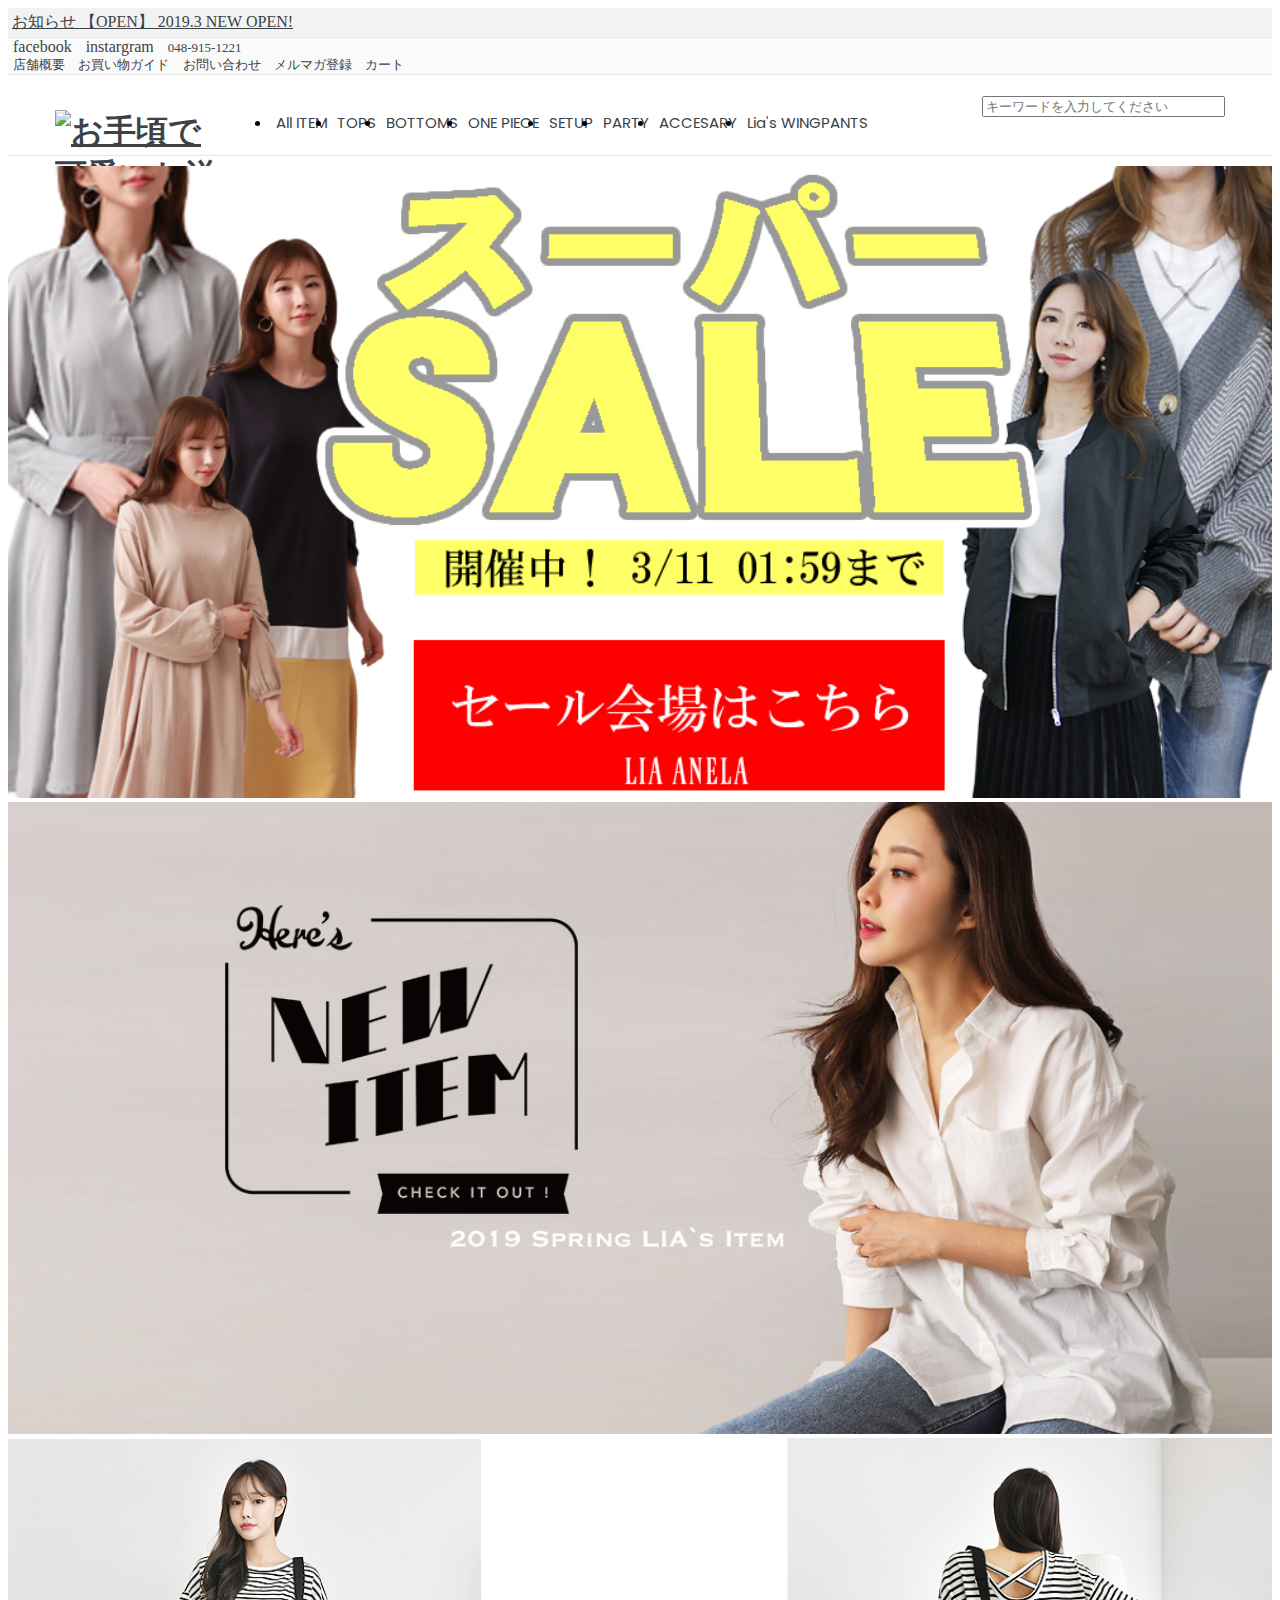
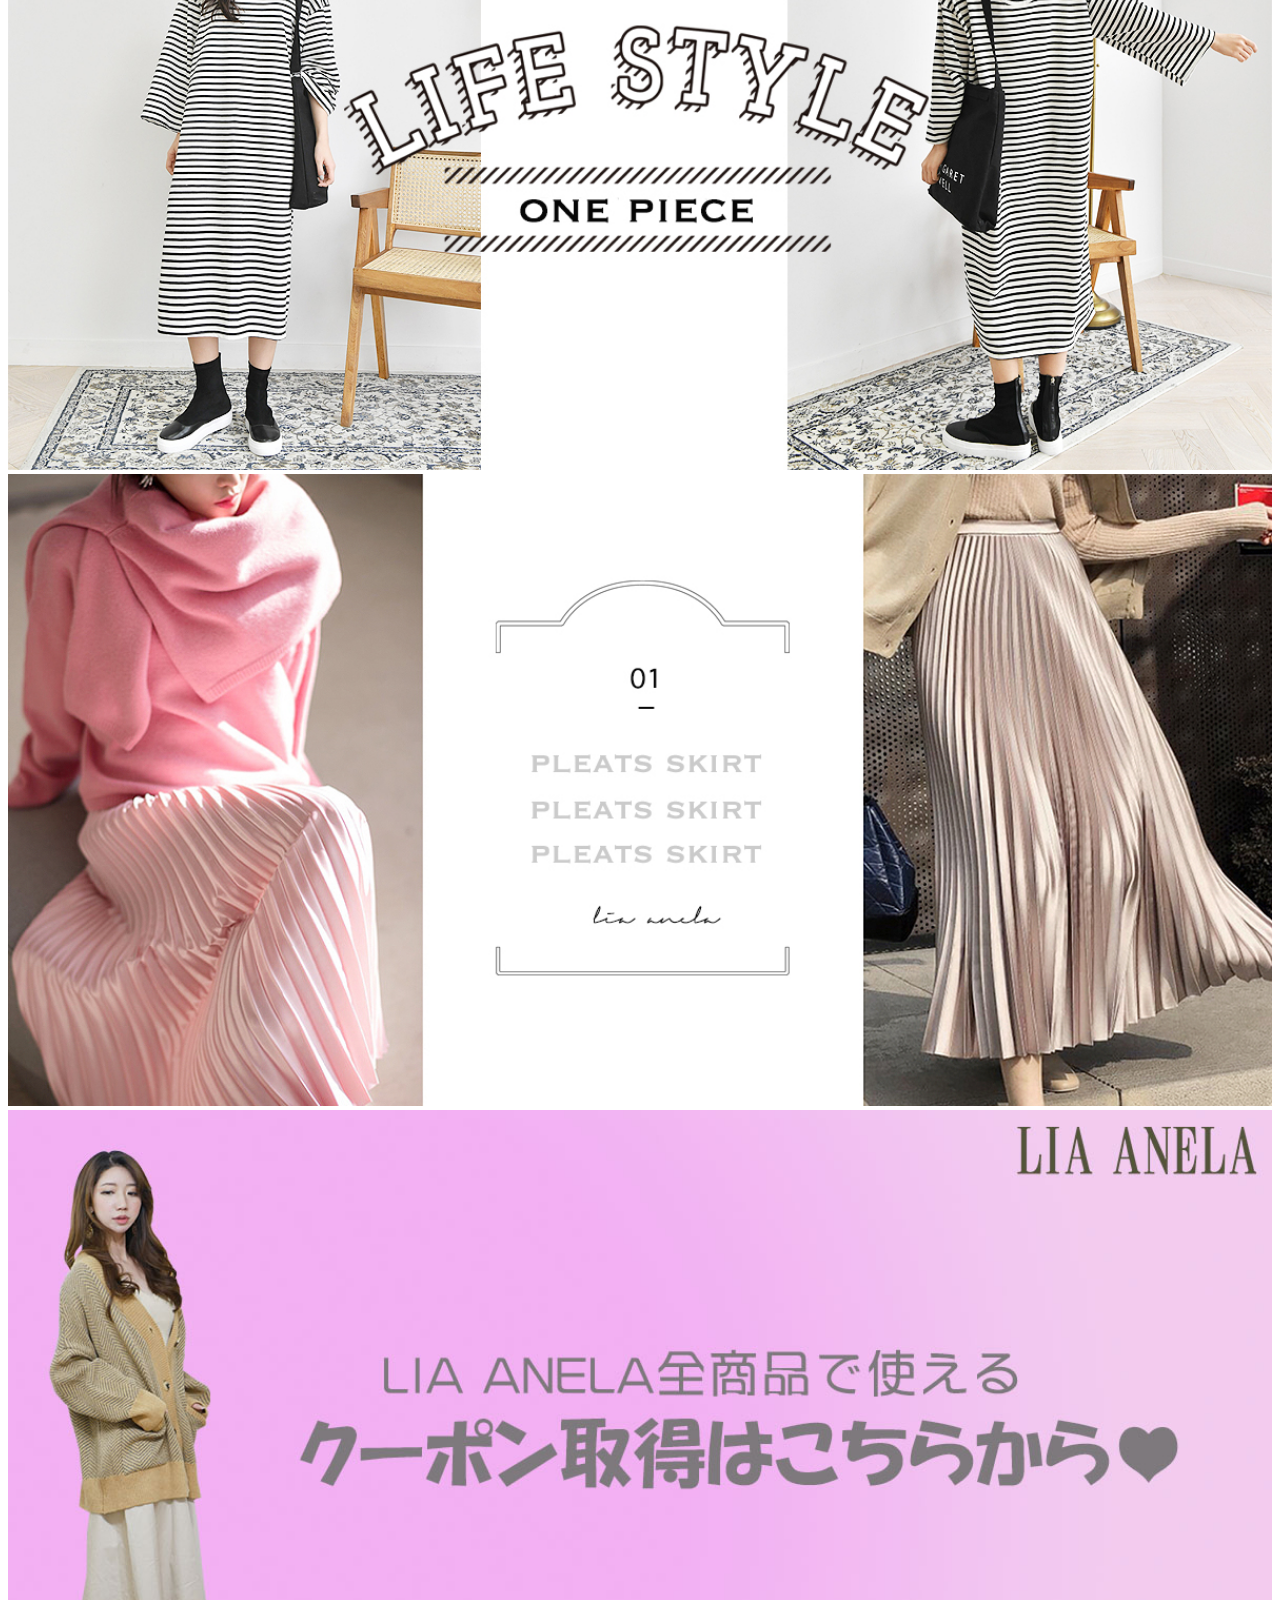
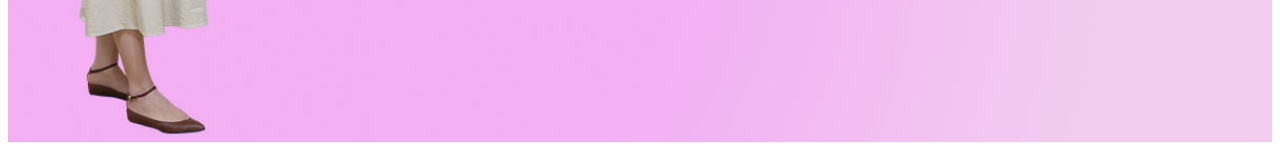
==== header.html @ 5c6ecf79 "first" ====
<!DOCTYPE html>
<html>
<head>
  <meta charset="utf-8">
  <meta name="viewport" content="width=device-width, initial-scale=1, shrink-to-fit=no">
  <title>LIA ANELA【楽天市場】安くて可愛いレディースファッション通販サイト</title>
  <meta charset="utf-8">
  <meta name="viewport" content="width=device-width,initial-scale=1.0,minimum-scale=1.0">
  <meta name="description" content="流行に敏感な女性たちへ！お手頃で可愛いお洋服をLIA ANELAがご提案！">
  <meta name="keywords" content="LIA ANELA ,リアアネラ,通販,ファッション,レディース,ファッション,ワンピース,パンツ,スカート,ジーンズ,ニット,ドレス,デニム,アクセサリー,ピアス,ブレスレット">
  <link rel="shortcut icon" href="common/images/favicon.ico">
  <link rel="stylesheet" type="text/css" href="common/css/bootstrap.css">
  <link rel="stylesheet" type="text/css" href="common/css/new-style.css">
  <link rel="stylesheet" href="https://use.fontawesome.com/releases/v5.7.2/css/all.css" integrity="sha384-fnmOCqbTlWIlj8LyTjo7mOUStjsKC4pOpQbqyi7RrhN7udi9RwhKkMHpvLbHG9Sr" crossorigin="anonymous">
  <link rel="stylesheet" href="common/css/owl.theme.default.min.css">
  <link rel="stylesheet" href="common/css/owl.carousel.min.css">
  <link href="https://fonts.googleapis.com/css?family=Poppins" rel="stylesheet">  
</head>
<body>

<header>
  <!-- announce -->
  <section class="container-fluid inner-header-announce text-center">
      <a href="#" class="notice">お知らせ 【OPEN】 2019.3 NEW OPEN!</a>
  </section> 
  <!--// announce -->
  <!-- util -->
  <section class="container-fluid inner-header-middle d-none">
    <div class="text-left float-left social-area">
        <a href="https://www.facebook.com/liaanela"><i class="fab fa-facebook-f"></i><span class="text-hide">facebook</span></a>
        <a href="https://www.instagram.com/lia_anela_official/?hl=ja"><i class="fab fa-instagram"></i><span class="text-hide">instargram</span></a>
        <a href="#" class="contact"><i class="fas fa-phone"></i> 048-915-1221</a>
    </div>
    <div class="text-right float-right util-area">
      <a href="https://www.rakuten.co.jp/liaanela/info.html" target="_top">
        <span>店舗概要</span></a>
      <a href="https://www.rakuten.ne.jp/gold/liaanela/index.html#guide" target="_top">
        <span>お買い物ガイド</span></a>
      <a href="https://ask.step.rakuten.co.jp/inquiry-form/?page=simple-inquiry-top&act=login&ms=500&shop_id=366223" target="_top">
        <i class="far fa-comment-alt"></i> <span>お問い合わせ</span></a>
      <a href="https://www.rakuten.co.jp/liaanela/news.html" target="_top">
        <i class="far fa-envelope"></i> <span>メルマガ登録</span></a>
      <a href="https://basket.step.rakuten.co.jp/rms/mall/bs/cartall/" target="blank">
        <i class="fas fa-shopping-basket"></i><span>カート</span></a>
    </div> 
  </section>
  <!--// util -->
  
  <!-- inner header -->
  <div class="wrap-inner-header">
  <section class="inner-header">
    <div class="logo-area">
      <h1>
        <a href="https://www.rakuten.ne.jp/gold/liaanela/" target="_top">
          <img class="logo" src="images/logo.png" alt="お手頃で可愛いお洋服をLIA ANELAがご提案!"> 
        </a>
      </h1>
      <a class="icon-cart d-md-none" href="https://basket.step.rakuten.co.jp/rms/mall/bs/cartall/"><img src="images/ui/cart_icon5.gif" width="30px"></a>
    </div>
    <nav class="nav-area">
        <div class="nav-mobile">
          <a id="nav-toggle" href="#">
            <span></span>
          </a>
        </div>      
        <ul class="list-nav list-unstyled">
            <li class="nav-item">
                <a href="https://item.rakuten.co.jp/liaanela/c/0000000147/" class="nav-link" target="_top">
                  <span class="site-nav__label">All ITEM</span>
                </a>
              </li>           
            <li class="nav-item">
              <a href="https://item.rakuten.co.jp/liaanela/c/0000000104/" class="nav-link" target="_top">
                <span class="site-nav__label">TOPS</span>
              </a>
            </li>
            <li class="nav-item">
              <a href="https://item.rakuten.co.jp/liaanela/c/0000000105/" class="nav-link" target="_top">
                <span class="site-nav__label">BOTTOMS <!--<i class="fas fa-chevron-down"></i>--></span>
              </a>
              <!-- <div class="dropdown-container">
                <div class="container">
                <a href="https://item.rakuten.co.jp/liaanela/c/0000000114/" class="nav-link" target="_top">スカート</a>
                <a href="https://item.rakuten.co.jp/liaanela/c/0000000113/" class="nav-link" target="_top">パンツ</a>
                </div>
              </div> -->
            </li>        
            <li class="nav-item">
              <a class="nav-link" href="https://item.rakuten.co.jp/liaanela/c/0000000106/" target="_top">
              <span class="site-nav__label">ONE PIECE</span>
              </a>
            </li>
            <li class="nav-item">
              <a class="nav-link" href="https://item.rakuten.co.jp/liaanela/c/0000000107/" target="_top">
                <span class="site-nav__label">SETUP</span>
              </a>
            </li>
            <li class="nav-item">
              <a class="nav-link" href="https://item.rakuten.co.jp/liaanela/c/0000000130/" target="_top">
                <span class="site-nav__label">PARTY</span>
              </a>
            </li>
            <li class="nav-item">
              <a class="nav-link" href="https://item.rakuten.co.jp/liaanela/c/0000000100/" target="_top">
                <span class="site-nav__label">ACCESARY <!--<i class="fas fa-chevron-down"></i>--></span>
              </a>
              <!-- <div class="dropdown-container">
                <div class="container">
                <a href="https://item.rakuten.co.jp/liaanela/c/0000000101/" class="nav-link" target="_top">ピアス・イヤリング</a>
                <a href="https://item.rakuten.co.jp/liaanela/c/0000000135/" class="nav-link" target="_top">ネックレス</a>
                <a href="https://item.rakuten.co.jp/liaanela/c/0000000124/" class="nav-link" target="_top">その他アクセサリー</a>
                </div>
              </div> -->
            </li>
            <li class="nav-item">
              <a class="nav-link" href="https://item.rakuten.co.jp/liaanela/c/0000000150/" target="_top">
              <span class="site-nav__label">Lia's WINGPANTS</span>
              </a>
            </li>
        </ul>      
    </nav>
    <div class="srh-area d-none d-md-block">
      <form action="https://esearch.rakuten.co.jp/rms/sd/esearch/vc" method="get" accept-charset="EUC-JP" target="_top" name="searchform">
        <div class="form-group form-group-lia">
        <input type="hidden" name="sv" value="6">
        <!--店舗ID-->
        <input type="hidden" name="sid" value="366223">
        <!--店舗URL-->
        <input type="hidden" name="su" value="liaanela">
        <!--店舗名-->
        <input type="hidden" name="sn" value="LIA ANELA">
        <input type="hidden" name="f" value="A">
        <input type="text" name="sitem" id="sbox1" class="form-control form-control-lia" placeholder="キーワードを入力してください" aria-describedby="button-addon2">
        <div class="wrap-btn">
        <button onclick="document.charset='euc-jp'; document.TG.submit(); document.charset='UTF-8';" type="submit" value="search" aria-describedby="button-addon2"><i class="fas fa-search"></i>  </button>
        </div>
        </div>
      </form> 
    </div> 
  </section>    
  </div>
  <!--// inner header -->
</header>
<!-- slides area -->
<section class="container bigcarosel-top">
    <div class="big-carousel-top owl-theme">
      <div>  
        <a href="https://item.rakuten.co.jp/liaanela/01081912398/">
          <img src="images/bana-/sale1.jpg" width="100%" alt="">
        </a>
      </div>
  
      <div>  
        <a href="https://item.rakuten.co.jp/liaanela/01081912398/">
          <img src="images/slides/bana1.jpg" width="100%" alt="ベーシックシャツ">
        </a>
      </div>
      
      <div>  
          <a href="https://item.rakuten.co.jp/liaanela/c/0000000106/">
            <img src="images/bana-/b-3.jpg" width="100%" alt="ワンピース">
          </a>
        </div>
          
      <div>  
          <a href="https://item.rakuten.co.jp/liaanela/c/0000000114/">
            <img src="images/bana-/b-4.jpg" width="100%"alt="スカート">
          </a>
        </div>
                
      <div>  
          <a href="https://coupon.rakuten.co.jp/getCoupon?getkey=VEVaUS1HUlNFLTFFUVYtWVgzMw--&rt=">
            <img src="images/bana-/b-5.jpg" width="100%"alt="20％OFFクーポン">
          </a>
        </div>
          
      
      <!--
      <div>  
          <a href="">
            <img src="" width="100%">
          </a>
        </div>
      -->
  
  
  
    </div>
    
  </section> 
<!--// slides area --> 

















<style>
.owl-item {float: left;}
</style>
<script src="https://code.jquery.com/jquery-3.3.1.js" integrity="sha256-2Kok7MbOyxpgUVvAk/HJ2jigOSYS2auK4Pfzbm7uH60=" crossorigin="anonymous"></script> 
<script src="common/js/owl.carousel.js"></script>
<script src="common/js/bootstrap.min.js"></script>

<script type="text/javascript" src="common/js/common-lia.js"></script>
</body>
</html>
---- common/css/new-style.css ----
@font-face{font-family:Poppins,Skia,sans-serif,"Helvetica Neue",Helvetica,Arial;font-style:normal;font-weight:400;src:local("../font/Skia"),url(ufonts.com_skia.woff) format("woff")}a{color:#3d4246}a:hover{color:#189dff;text-decoration:none}.section-imagebar .image-bar__item{height:475px}.list-inline>li{display:inline-block}.list-inline>li a{font-family:Montserrat,sans-serif}header{margin-bottom:10px}@media screen and (max-width:768px){.section-imagebar .image-bar__item{height:350px}header{margin-bottom:0}}.nav-area .list-nav{display:flex}.nav-area .list-nav .nav-item.active-link .site-nav__label:hover:after{width:100%}.site-nav__label{display:inline-block;position:relative;font-size:15px;height:34px;padding:0 5px;font-family:Poppins,Skia,sans-serif,"Helvetica Neue",Helvetica,Arial}@media screen and (max-width:768px){.site-nav__label{display:block;line-height:33px}.site-nav__label:after{display:none}}.site-nav__label:after{content:'';position:absolute;bottom:0;left:0;right:0;margin:auto;width:0%;color:#09f;background:#09f;height:3px}.list-items .item .txt-account .txt-price,.txt-price{font-family:"SF Pro Display","SF Pro Icons","Helvetica Neue",Helvetica,Arial,sans-serif;color:#ff3d3d}.site-nav__label:hover:after{width:100%}.site-nav__label,.site-nav__label:after{transition:all .5s}.list-category button{display:inline-block;border:1px solid #e6e6e6;padding:10px;border-radius:26px;background:#fff}.section-imagebar .row .col-md{padding:0}.section-imagebar .imagebar-01 .image-bar__item{background:url(../../images/item-blue.jpg) center center #96d2dc;background-size:cover}.section-imagebar .imagebar-02 .image-bar__item{background:url(../../images/item-top-onepice.jpg) center center;background-size:cover}.section-imagebar .imagebar-03 .image-bar__item{background:url(../../images/item-b-skert.jpg) #eeced2;background-size:cover}.section-imagebar .imagebar-04 .image-bar__item{background:url(../../images/item-earing.jpg) center center #96d2dc;background-size:cover}.list-items .item{display:inline-block}.list-items .item .txt-account{text-align:center;padding:5px 0 15px}.list-items .item .txt-account .txt-name{font-size:1rem}.txt-price{font-size:1.5rem}.tit-area .tit,.tit-center-area .tit{font-size:1.5rem;color:#000;font-family:Poppins,Skia,sans-serif,"Helvetica Neue",Helvetica,Arial;font-weight:600}.section-category .list-category{position:relative;overflow-x:auto;min-width:100%;padding-bottom:1px;white-space:nowrap;-webkit-overflow-scrolling:touch;text-align:center}.section-category .list-category li{margin:5px 0 0 5px}.tit-area,.tit-center-area{margin-bottom:10px;overflow:hidden}.section-category .list-category li a{position:relative;display:block;background-color:#f5f5f5;border:1px solid #ccc;border-radius:5px}.tit-center-area{text-align:center}.tit-center-area .tit{position:relative;display:inline-block;padding:40px 0 10px}.tit-center-area .tit:after{content:"";display:block;position:absolute;width:70px;height:3px;background:#000;left:50%;top:77px;margin-left:-35px}.tit-area{position:relative;border-bottom:solid 1px #000}.wrap-inner-header,section.inner-header-announce,section.inner-header-middle{border-bottom:solid 1px #e6e6e6}.tit-area .tit{padding:40px 0 5px}.tit-area .more{background:#000;color:#fff;padding:5px 10px;margin-top:47px;font-size:11px;font-family:Poppins,Skia,sans-serif,"Helvetica Neue",Helvetica,Arial}.dropdown-container{left:0;top:61px;position:absolute;display:none;width:190px;z-index:999;background:#f1f1f1}section.inner-header-announce{background:#f2f2f2}section.inner-header-announce .notice{display:block;margin:0;padding:4px;font-size:1rem}section.inner-header-middle .social-area a,section.inner-header-middle .util-area a{margin:0 5px;text-decoration:none}@media screen and (max-width:768px){.dropdown-container{position:static;width:100%;border-top:0}section.inner-header-announce .notice{font-size:.75rem}}section.inner-header-middle{overflow:hidden;background:#fafafa}section.inner-header-middle .social-area .contact,section.inner-header-middle .util-area{font-size:.8125rem}section.inner-header{width:1170px;margin:0 auto;display:flex;height:80px}@media screen and (max-width:768px){section.inner-header{width:100%;position:fixed;z-index:100;background-color:#fff;display:block;height:49px;padding:0;transition:background-color .5s ease;transition:all .2s}section.inner-header.shrink{height:49px;position:fixed;top:0}}section.inner-header .logo-area{-webkit-box-flex:1;-moz-box-flex:1;width:15%;-webkit-flex:1;-ms-flex:1;flex:1;margin-top:14px}@media screen and (max-width:768px){section.inner-header .logo-area{margin-top:0;display:block;width:auto}section.inner-header .logo-area h1{position:relative;top:-4px;padding-left:10px;margin-bottom:0}section.inner-header .logo-area .icon-cart{position:absolute;right:57px;top:10px}}section.inner-header .logo-area h1 a img{width:130px}@media screen and (max-width:768px){section.inner-header .logo-area h1 a img{width:95px}}section.inner-header .nav-area{width:70%;margin-top:20px}@media screen and (max-width:768px){section.inner-header .nav-area{margin-top:0;width:100%;border-top:solid 1px #e6e6e6}}section.inner-header .srh-area{-webkit-box-flex:1;-moz-box-flex:1;width:15%;-webkit-flex:1;-ms-flex:1;flex:1;margin-top:21px}@media screen and (max-width:768px){section.inner-header .srh-area{display:block;margin-top:0;width:100%}}.image-bar__overlay{position:absolute;top:0;left:0;right:0;bottom:0;background:rgba(0,0,0,.05);transition:background-color .25s linear}.image-bar__overlay .image-bar__text{position:absolute;top:50%;left:0;right:0;transform:translateY(-50.1%);width:80%;margin:0 auto;text-align:center}.image-bar__overlay .image-bar__text .detail-description .image-bar__button a,.srh-area{position:relative}.image-bar__overlay .image-bar__text .image-bar__caption{color:#fff;margin:0;transition:all .3s linear;width:100%;text-align:center;text-shadow:0 0 4px rgba(0,0,0,.4);font-weight:600}.image-bar__overlay .image-bar__text .image-bar__caption:after{content:'';display:block;width:0;height:1px;background:#fff;transition:width .5s ease,background-color .5s ease;margin:10px auto auto}.image-bar__overlay .image-bar__text .detail-description{display:none;opacity:0;transition:opacity .3s linear}@media screen and (max-width:768px){.image-bar__overlay .image-bar__text .image-bar__caption:after{width:50%}.image-bar__overlay .image-bar__text .detail-description{display:block;opacity:1}}.image-bar__overlay .image-bar__text .detail-description.reveal-details{opacity:1}.image-bar__overlay .image-bar__text .detail-description .image-bar__caption_1{margin:10px 0 0;font-size:22px;transition:all .3s linear;color:#fff}.product .product-body .product-price,.srh-area .wrap-btn button i:focus,.srh-area .wrap-btn button i:hover{color:#000}.image-bar__overlay .image-bar__text .detail-description .image-bar__button{width:100%;margin-top:10px;text-align:center;transition:all .2s linear}.image-bar__overlay:focus,.image-bar__overlay:hover{background-color:rgba(0,0,0,.6)}.image-bar__overlay:focus .image-bar__caption:after,.image-bar__overlay:hover .image-bar__caption:after{width:50%}.srh-area .form-group-lia,.srh-area .wrap-btn{position:absolute;right:0}.srh-area .form-group-lia .form-control-lia{width:235px}.srh-area .wrap-btn{top:5px}.srh-area .wrap-btn button{border:0;background:0 0}.product .product-body .product-title{font-size:1rem}.swiper-slide{position:relative}@media screen and (max-width:768px){.swiper-slide:after{content:"";position:absolute;top:0;left:0;right:0;bottom:0;background:rgba(0,0,0,.05);transition:background-color .25s linear}}.swiper-slide .txt-account{position:absolute;top:25%;left:20%}.swiper-slide .txt-account .product-tit{font-size:3rem;margin-bottom:0;font-weight:600}.swiper-slide .txt-account .product-name{font-size:2rem}.swiper-slide .txt-account .product-price{font-size:2rem;font-family:"SF Pro Display","SF Pro Icons","Helvetica Neue",Helvetica,Arial,sans-serif}.swiper-slide .txt-account .product-price strong{color:#ff3d3d;font-weight:400}@media screen and (max-width:768px){.swiper-slide .txt-account{position:absolute;top:50%;left:0;right:0;transform:translateY(-9.9%);width:80%;margin:0 auto;text-align:center;z-index:999}.swiper-slide .txt-account .product-tit{font-size:2rem;color:#fff;margin-bottom:0;font-weight:600;text-shadow:0 0 4px rgba(0,0,0,.4)}.swiper-slide .txt-account .product-name{font-size:1.5rem}.swiper-slide .txt-account .product-price{font-size:2rem}.swiper-slide .txt-account .product-price strong{color:red}}.inner-footer{font-size:.8125rem;border-top:solid 1px #3a3636;background-color:#1b1f23;background-position:center center;color:#6f6f6f;padding:10px 40px}@media screen and (max-width:768px){.inner-footer{padding:10px 15px}.inner-footer .list-sns{margin-bottom:5px;margin-top:20px}.inner-footer .list-sns li{margin:0 5px}.inner-footer .foot-logo{margin-bottom:5px}}.inner-footer a{color:#2b9db1}.inner-footer a:hover{color:#189dff;text-decoration:none}.inner-footer .tit{color:#a0a0a0;font-size:1.1875rem;padding-bottom:8px;border-bottom:solid 1px #3a3636;margin-top:30px}.inner-footer .copy{padding-top:0;color:#cacaca;text-align:center}.inner-footer .copy .logo{padding-right:10px;top:3px;position:relative}.nav-mobile{display:none;position:absolute;top:0;right:0;height:50px;width:50px}.nav-item{position:relative}.nav-item.active-link .dropdown-container{display:block}@media screen and (max-width:768px){.nav-mobile{display:block}section.inner-header{display:block!important;position:relative}section.inner-header .list-nav{display:none;background:#fff;margin-bottom:0}section.inner-header .list-nav .nav-item{display:block!important;border-bottom:solid 1px #e6e6e6}section.inner-header .list-nav .nav-item .nav-link{position:relative}section.inner-header .list-nav .nav-item .nav-link i{position:absolute;right:0;top:10px}.pagetop{display:inline-block;position:fixed;bottom:20px;right:15px;z-index:9999}}@media screen and (min-width:768px){.pagetop{display:none!important}section.inner-header .list-nav{display:flex!important;margin-bottom:0}.dimmed{display:none}.dimmed.active{background:rgba(0,0,0,.5);position:absolute;width:100%;left:0;top:0}}#nav-toggle{position:absolute;left:9px;top:14px;cursor:pointer;padding:10px 35px 16px 0}#nav-toggle span,#nav-toggle span:after,#nav-toggle span:before{cursor:pointer;border-radius:1px;height:2px;width:30px;position:absolute;display:block;background:#2c2d2d;content:'';transition:all .3s ease-in-out}.bigcarosel-top,a.item{overflow:hidden;position:relative}#nav-toggle span:before{top:-10px}#nav-toggle span:after{bottom:-10px}#nav-toggle.active span{background-color:transparent}#nav-toggle.active span:after,#nav-toggle.active span:before{top:0}#nav-toggle.active span:before{transform:rotate(45deg)}#nav-toggle.active span:after{transform:rotate(-45deg)}.big-carousel,.main-carousel-1,.main-carousel-2,.main-carousel-3,.main-carousel-4,.main-carousel-5,.main-carousel-6,.main-carousel-7{display:block;overflow:hidden;position:relative;padding-bottom:70px}@media screen and (max-width:768px){.big-carousel,.main-carousel-1,.main-carousel-2,.main-carousel-3,.main-carousel-4,.main-carousel-5,.main-carousel-6,.main-carousel-7{padding-bottom:29px}}.bigcarosel-top{display:block;padding:0!important}a.item{display:inline-block}a.item:after{position:absolute;content:"";display:block;width:100%;height:100%;left:0;top:0;border:1px solid rgba(193,193,193,.4)}a.item img{transition:all 1s ease-in-out 0s;-moz-transition:all 1s ease-in-out 0s;-webkit-transition:all 1s ease-in-out 0s;-o-transition:all 1s ease-in-out 0s}a.item:hover img{transform:scale(1.2);-moz-transform:scale(1.2);-webkit-transform:scale(1.2);-o-transform:scale(1.2)}@media screen and (max-width:768px){.bigcarosel{padding:0}}.bigcarosel,.pickup{margin-top:40px}.bigcarosel .card-title,.pickup .card-title{font-size:1.5rem}.tabcontent{display:none}.tabcontent:first-child{display:block}.tablinks{background:#fff}.tablinks.active{border-color:#000}
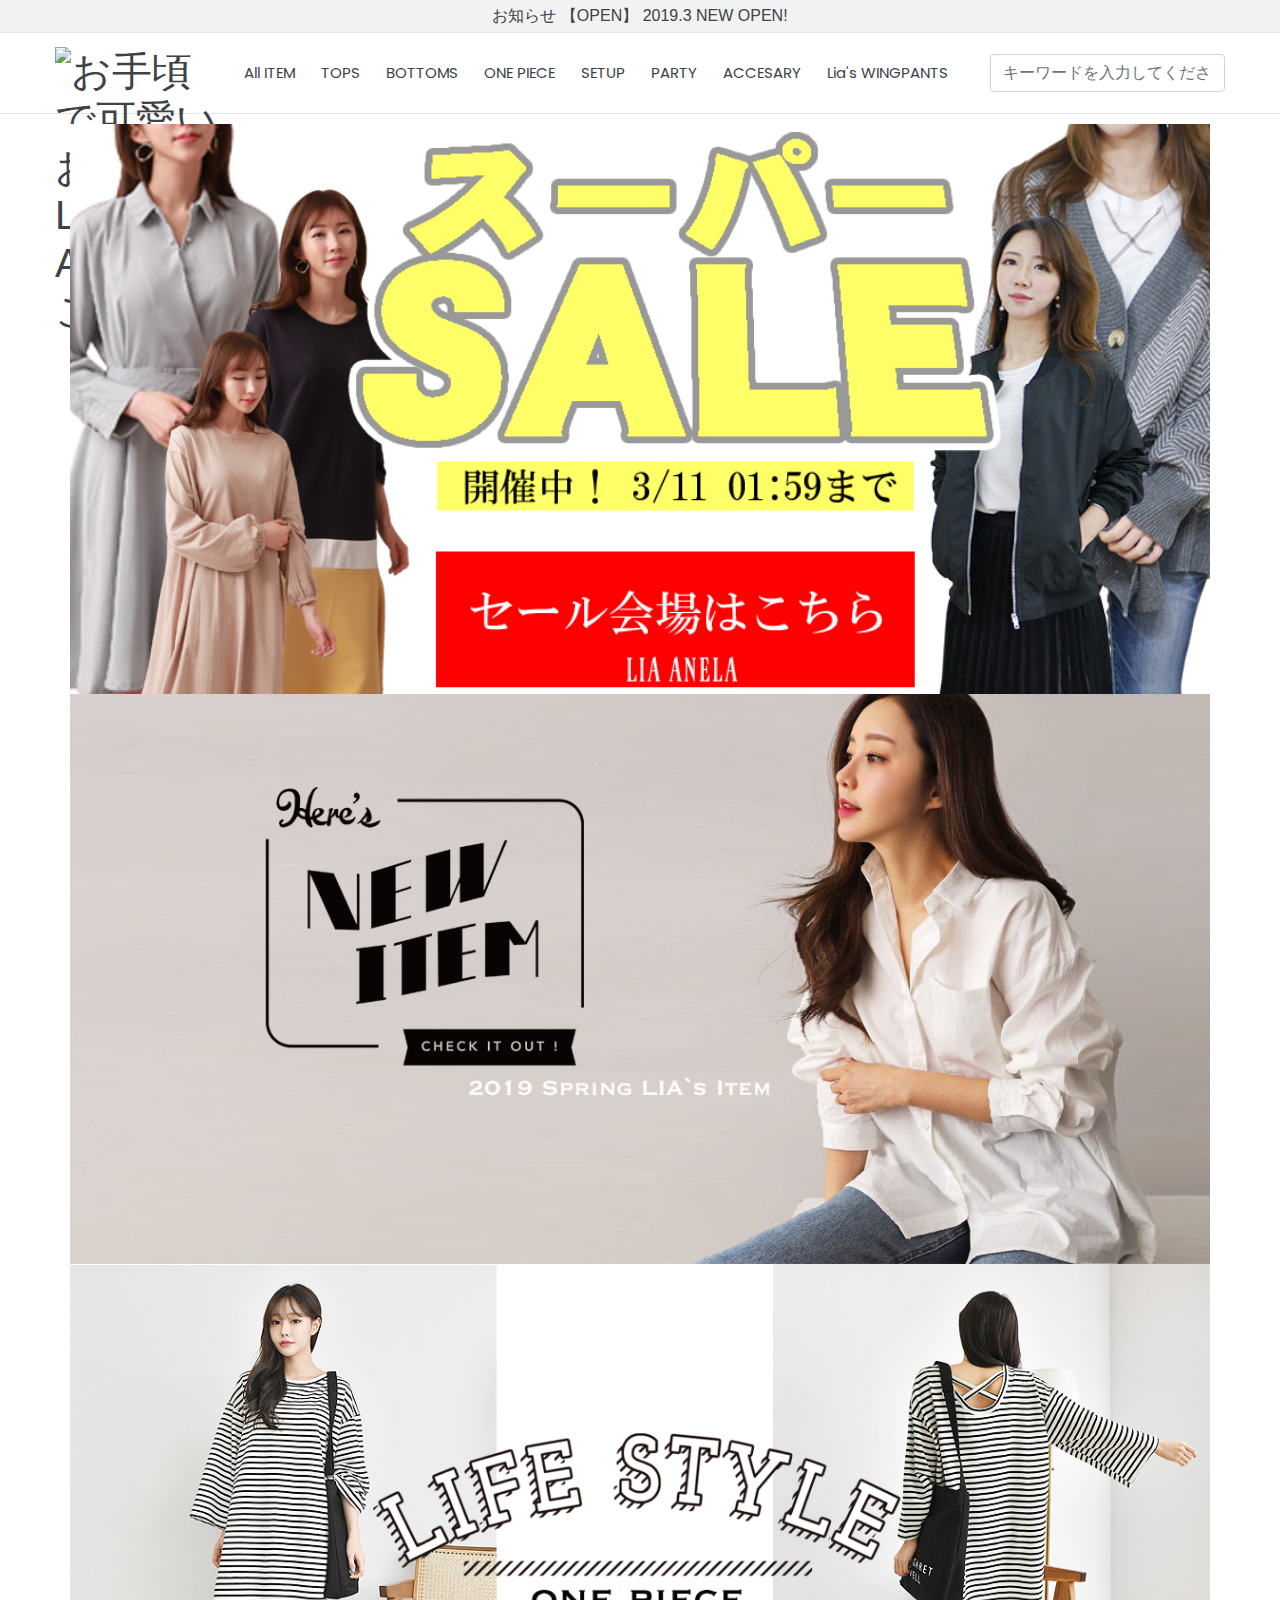
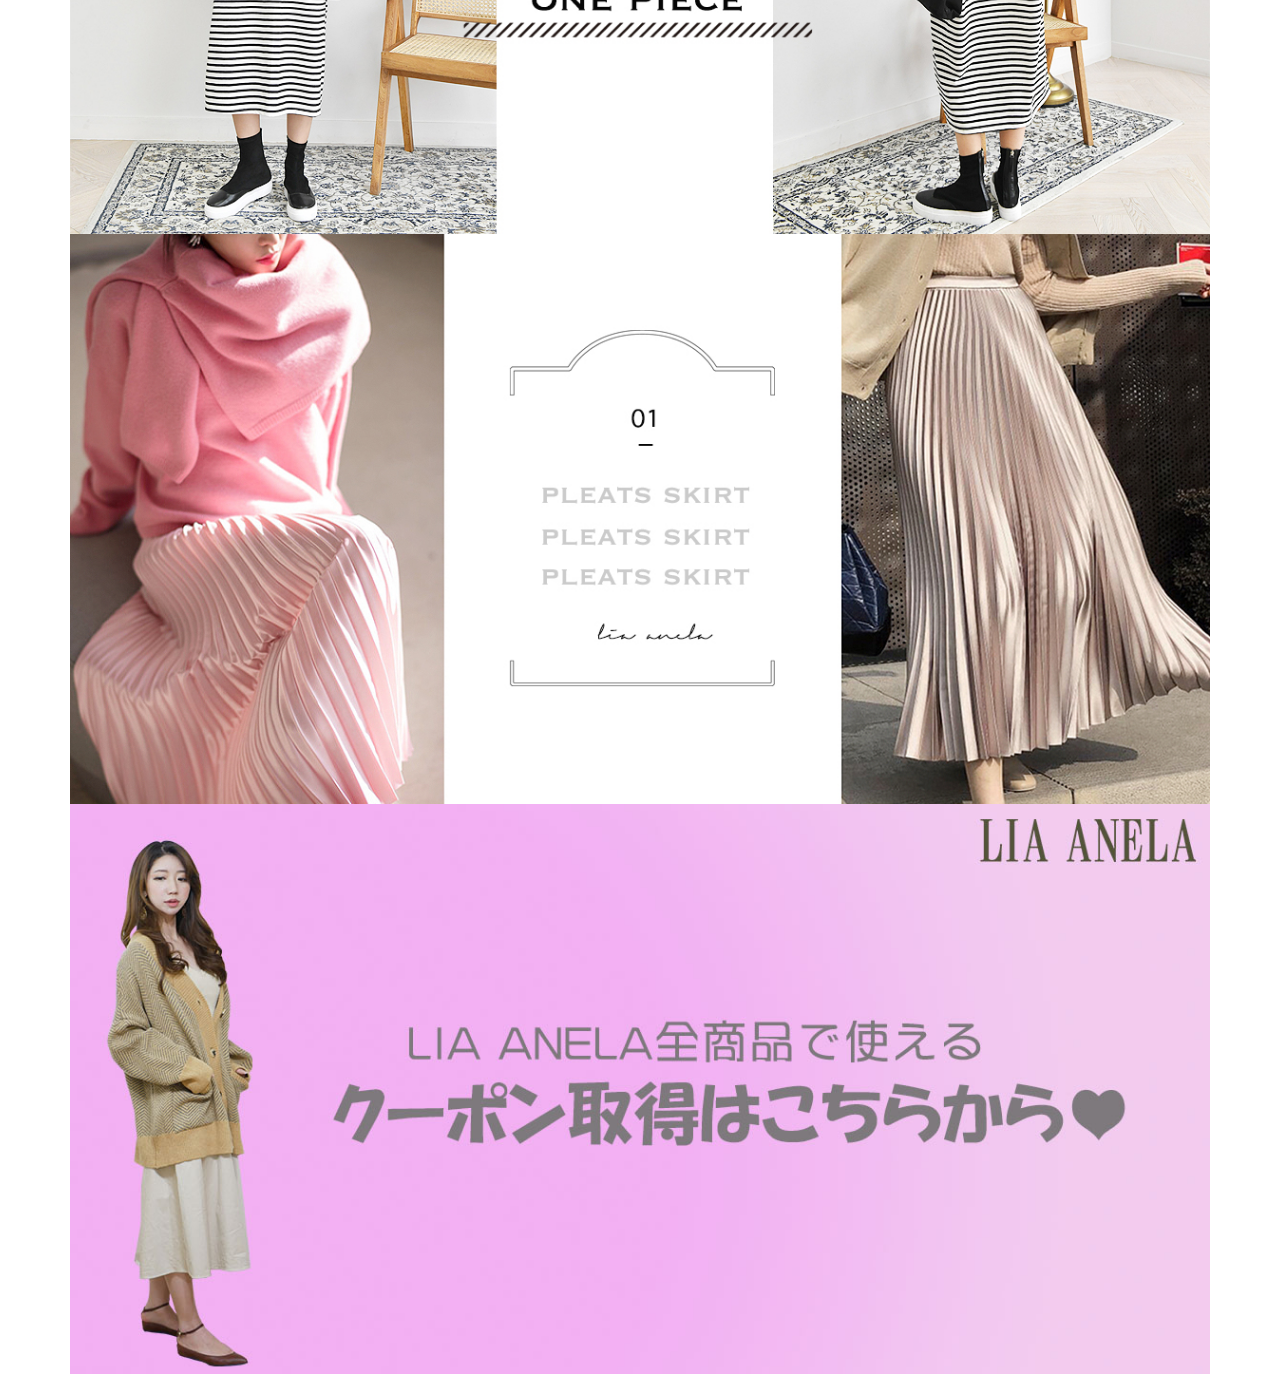
==== commit 3f1e1c5c: "dd" ====
--- a/header.html
+++ b/header.html
@@ -143,51 +143,51 @@
 </header>
 <!-- slides area -->
 <section class="container bigcarosel-top">
-    <div class="big-carousel-top owl-theme">
-      <div>  
-        <a href="https://item.rakuten.co.jp/liaanela/01081912398/">
-          <img src="images/bana-/sale1.jpg" width="100%" alt="">
-        </a>
-      </div>
+  <div class="big-carousel-top owl-theme">
+    <div>  
+      <a href="https://item.rakuten.co.jp/liaanela/c/0000000149/" target="_top">
+        <img src="images/bana-/sale1.jpg" width="100%" alt="">
+      </a>
+    </div>
+
+    <div>  
+      <a href="https://item.rakuten.co.jp/liaanela/01081912398/" target="_top">
+        <img src="images/slides/bana1.jpg" width="100%" alt="ベーシックシャツ">
+      </a>
+    </div>
+    
+    <div>  
+        <a href="https://item.rakuten.co.jp/liaanela/c/0000000106/" target="_top">
+          <img src="images/bana-/b-3.jpg" width="100%" alt="ワンピース">
+        </a>
+      </div>
+        
+    <div>  
+        <a href="https://item.rakuten.co.jp/liaanela/c/0000000114/" target="_top">
+          <img src="images/bana-/b-4.jpg" width="100%"alt="スカート">
+        </a>
+      </div>
+              
+    <div>  
+        <a href="https://coupon.rakuten.co.jp/getCoupon?getkey=VEVaUS1HUlNFLTFFUVYtWVgzMw--&rt=" target="_top">
+          <img src="images/bana-/b-5.jpg" width="100%"alt="20％OFFクーポン">
+        </a>
+      </div>
+        
+    
+    <!--
+    <div>  
+        <a href="">
+          <img src="" width="100%">
+        </a>
+      </div>
+    -->
+
+
+
+  </div>
   
-      <div>  
-        <a href="https://item.rakuten.co.jp/liaanela/01081912398/">
-          <img src="images/slides/bana1.jpg" width="100%" alt="ベーシックシャツ">
-        </a>
-      </div>
-      
-      <div>  
-          <a href="https://item.rakuten.co.jp/liaanela/c/0000000106/">
-            <img src="images/bana-/b-3.jpg" width="100%" alt="ワンピース">
-          </a>
-        </div>
-          
-      <div>  
-          <a href="https://item.rakuten.co.jp/liaanela/c/0000000114/">
-            <img src="images/bana-/b-4.jpg" width="100%"alt="スカート">
-          </a>
-        </div>
-                
-      <div>  
-          <a href="https://coupon.rakuten.co.jp/getCoupon?getkey=VEVaUS1HUlNFLTFFUVYtWVgzMw--&rt=">
-            <img src="images/bana-/b-5.jpg" width="100%"alt="20％OFFクーポン">
-          </a>
-        </div>
-          
-      
-      <!--
-      <div>  
-          <a href="">
-            <img src="" width="100%">
-          </a>
-        </div>
-      -->
-  
-  
-  
-    </div>
-    
-  </section> 
+</section> 
 <!--// slides area --> 
 
 
--- a/common/css/new-style.css
+++ b/common/css/new-style.css
@@ -1 +1,635 @@
-@font-face{font-family:Poppins,Skia,sans-serif,"Helvetica Neue",Helvetica,Arial;font-style:normal;font-weight:400;src:local("../font/Skia"),url(ufonts.com_skia.woff) format("woff")}a{color:#3d4246}a:hover{color:#189dff;text-decoration:none}.section-imagebar .image-bar__item{height:475px}.list-inline>li{display:inline-block}.list-inline>li a{font-family:Montserrat,sans-serif}header{margin-bottom:10px}@media screen and (max-width:768px){.section-imagebar .image-bar__item{height:350px}header{margin-bottom:0}}.nav-area .list-nav{display:flex}.nav-area .list-nav .nav-item.active-link .site-nav__label:hover:after{width:100%}.site-nav__label{display:inline-block;position:relative;font-size:15px;height:34px;padding:0 5px;font-family:Poppins,Skia,sans-serif,"Helvetica Neue",Helvetica,Arial}@media screen and (max-width:768px){.site-nav__label{display:block;line-height:33px}.site-nav__label:after{display:none}}.site-nav__label:after{content:'';position:absolute;bottom:0;left:0;right:0;margin:auto;width:0%;color:#09f;background:#09f;height:3px}.list-items .item .txt-account .txt-price,.txt-price{font-family:"SF Pro Display","SF Pro Icons","Helvetica Neue",Helvetica,Arial,sans-serif;color:#ff3d3d}.site-nav__label:hover:after{width:100%}.site-nav__label,.site-nav__label:after{transition:all .5s}.list-category button{display:inline-block;border:1px solid #e6e6e6;padding:10px;border-radius:26px;background:#fff}.section-imagebar .row .col-md{padding:0}.section-imagebar .imagebar-01 .image-bar__item{background:url(../../images/item-blue.jpg) center center #96d2dc;background-size:cover}.section-imagebar .imagebar-02 .image-bar__item{background:url(../../images/item-top-onepice.jpg) center center;background-size:cover}.section-imagebar .imagebar-03 .image-bar__item{background:url(../../images/item-b-skert.jpg) #eeced2;background-size:cover}.section-imagebar .imagebar-04 .image-bar__item{background:url(../../images/item-earing.jpg) center center #96d2dc;background-size:cover}.list-items .item{display:inline-block}.list-items .item .txt-account{text-align:center;padding:5px 0 15px}.list-items .item .txt-account .txt-name{font-size:1rem}.txt-price{font-size:1.5rem}.tit-area .tit,.tit-center-area .tit{font-size:1.5rem;color:#000;font-family:Poppins,Skia,sans-serif,"Helvetica Neue",Helvetica,Arial;font-weight:600}.section-category .list-category{position:relative;overflow-x:auto;min-width:100%;padding-bottom:1px;white-space:nowrap;-webkit-overflow-scrolling:touch;text-align:center}.section-category .list-category li{margin:5px 0 0 5px}.tit-area,.tit-center-area{margin-bottom:10px;overflow:hidden}.section-category .list-category li a{position:relative;display:block;background-color:#f5f5f5;border:1px solid #ccc;border-radius:5px}.tit-center-area{text-align:center}.tit-center-area .tit{position:relative;display:inline-block;padding:40px 0 10px}.tit-center-area .tit:after{content:"";display:block;position:absolute;width:70px;height:3px;background:#000;left:50%;top:77px;margin-left:-35px}.tit-area{position:relative;border-bottom:solid 1px #000}.wrap-inner-header,section.inner-header-announce,section.inner-header-middle{border-bottom:solid 1px #e6e6e6}.tit-area .tit{padding:40px 0 5px}.tit-area .more{background:#000;color:#fff;padding:5px 10px;margin-top:47px;font-size:11px;font-family:Poppins,Skia,sans-serif,"Helvetica Neue",Helvetica,Arial}.dropdown-container{left:0;top:61px;position:absolute;display:none;width:190px;z-index:999;background:#f1f1f1}section.inner-header-announce{background:#f2f2f2}section.inner-header-announce .notice{display:block;margin:0;padding:4px;font-size:1rem}section.inner-header-middle .social-area a,section.inner-header-middle .util-area a{margin:0 5px;text-decoration:none}@media screen and (max-width:768px){.dropdown-container{position:static;width:100%;border-top:0}section.inner-header-announce .notice{font-size:.75rem}}section.inner-header-middle{overflow:hidden;background:#fafafa}section.inner-header-middle .social-area .contact,section.inner-header-middle .util-area{font-size:.8125rem}section.inner-header{width:1170px;margin:0 auto;display:flex;height:80px}@media screen and (max-width:768px){section.inner-header{width:100%;position:fixed;z-index:100;background-color:#fff;display:block;height:49px;padding:0;transition:background-color .5s ease;transition:all .2s}section.inner-header.shrink{height:49px;position:fixed;top:0}}section.inner-header .logo-area{-webkit-box-flex:1;-moz-box-flex:1;width:15%;-webkit-flex:1;-ms-flex:1;flex:1;margin-top:14px}@media screen and (max-width:768px){section.inner-header .logo-area{margin-top:0;display:block;width:auto}section.inner-header .logo-area h1{position:relative;top:-4px;padding-left:10px;margin-bottom:0}section.inner-header .logo-area .icon-cart{position:absolute;right:57px;top:10px}}section.inner-header .logo-area h1 a img{width:130px}@media screen and (max-width:768px){section.inner-header .logo-area h1 a img{width:95px}}section.inner-header .nav-area{width:70%;margin-top:20px}@media screen and (max-width:768px){section.inner-header .nav-area{margin-top:0;width:100%;border-top:solid 1px #e6e6e6}}section.inner-header .srh-area{-webkit-box-flex:1;-moz-box-flex:1;width:15%;-webkit-flex:1;-ms-flex:1;flex:1;margin-top:21px}@media screen and (max-width:768px){section.inner-header .srh-area{display:block;margin-top:0;width:100%}}.image-bar__overlay{position:absolute;top:0;left:0;right:0;bottom:0;background:rgba(0,0,0,.05);transition:background-color .25s linear}.image-bar__overlay .image-bar__text{position:absolute;top:50%;left:0;right:0;transform:translateY(-50.1%);width:80%;margin:0 auto;text-align:center}.image-bar__overlay .image-bar__text .detail-description .image-bar__button a,.srh-area{position:relative}.image-bar__overlay .image-bar__text .image-bar__caption{color:#fff;margin:0;transition:all .3s linear;width:100%;text-align:center;text-shadow:0 0 4px rgba(0,0,0,.4);font-weight:600}.image-bar__overlay .image-bar__text .image-bar__caption:after{content:'';display:block;width:0;height:1px;background:#fff;transition:width .5s ease,background-color .5s ease;margin:10px auto auto}.image-bar__overlay .image-bar__text .detail-description{display:none;opacity:0;transition:opacity .3s linear}@media screen and (max-width:768px){.image-bar__overlay .image-bar__text .image-bar__caption:after{width:50%}.image-bar__overlay .image-bar__text .detail-description{display:block;opacity:1}}.image-bar__overlay .image-bar__text .detail-description.reveal-details{opacity:1}.image-bar__overlay .image-bar__text .detail-description .image-bar__caption_1{margin:10px 0 0;font-size:22px;transition:all .3s linear;color:#fff}.product .product-body .product-price,.srh-area .wrap-btn button i:focus,.srh-area .wrap-btn button i:hover{color:#000}.image-bar__overlay .image-bar__text .detail-description .image-bar__button{width:100%;margin-top:10px;text-align:center;transition:all .2s linear}.image-bar__overlay:focus,.image-bar__overlay:hover{background-color:rgba(0,0,0,.6)}.image-bar__overlay:focus .image-bar__caption:after,.image-bar__overlay:hover .image-bar__caption:after{width:50%}.srh-area .form-group-lia,.srh-area .wrap-btn{position:absolute;right:0}.srh-area .form-group-lia .form-control-lia{width:235px}.srh-area .wrap-btn{top:5px}.srh-area .wrap-btn button{border:0;background:0 0}.product .product-body .product-title{font-size:1rem}.swiper-slide{position:relative}@media screen and (max-width:768px){.swiper-slide:after{content:"";position:absolute;top:0;left:0;right:0;bottom:0;background:rgba(0,0,0,.05);transition:background-color .25s linear}}.swiper-slide .txt-account{position:absolute;top:25%;left:20%}.swiper-slide .txt-account .product-tit{font-size:3rem;margin-bottom:0;font-weight:600}.swiper-slide .txt-account .product-name{font-size:2rem}.swiper-slide .txt-account .product-price{font-size:2rem;font-family:"SF Pro Display","SF Pro Icons","Helvetica Neue",Helvetica,Arial,sans-serif}.swiper-slide .txt-account .product-price strong{color:#ff3d3d;font-weight:400}@media screen and (max-width:768px){.swiper-slide .txt-account{position:absolute;top:50%;left:0;right:0;transform:translateY(-9.9%);width:80%;margin:0 auto;text-align:center;z-index:999}.swiper-slide .txt-account .product-tit{font-size:2rem;color:#fff;margin-bottom:0;font-weight:600;text-shadow:0 0 4px rgba(0,0,0,.4)}.swiper-slide .txt-account .product-name{font-size:1.5rem}.swiper-slide .txt-account .product-price{font-size:2rem}.swiper-slide .txt-account .product-price strong{color:red}}.inner-footer{font-size:.8125rem;border-top:solid 1px #3a3636;background-color:#1b1f23;background-position:center center;color:#6f6f6f;padding:10px 40px}@media screen and (max-width:768px){.inner-footer{padding:10px 15px}.inner-footer .list-sns{margin-bottom:5px;margin-top:20px}.inner-footer .list-sns li{margin:0 5px}.inner-footer .foot-logo{margin-bottom:5px}}.inner-footer a{color:#2b9db1}.inner-footer a:hover{color:#189dff;text-decoration:none}.inner-footer .tit{color:#a0a0a0;font-size:1.1875rem;padding-bottom:8px;border-bottom:solid 1px #3a3636;margin-top:30px}.inner-footer .copy{padding-top:0;color:#cacaca;text-align:center}.inner-footer .copy .logo{padding-right:10px;top:3px;position:relative}.nav-mobile{display:none;position:absolute;top:0;right:0;height:50px;width:50px}.nav-item{position:relative}.nav-item.active-link .dropdown-container{display:block}@media screen and (max-width:768px){.nav-mobile{display:block}section.inner-header{display:block!important;position:relative}section.inner-header .list-nav{display:none;background:#fff;margin-bottom:0}section.inner-header .list-nav .nav-item{display:block!important;border-bottom:solid 1px #e6e6e6}section.inner-header .list-nav .nav-item .nav-link{position:relative}section.inner-header .list-nav .nav-item .nav-link i{position:absolute;right:0;top:10px}.pagetop{display:inline-block;position:fixed;bottom:20px;right:15px;z-index:9999}}@media screen and (min-width:768px){.pagetop{display:none!important}section.inner-header .list-nav{display:flex!important;margin-bottom:0}.dimmed{display:none}.dimmed.active{background:rgba(0,0,0,.5);position:absolute;width:100%;left:0;top:0}}#nav-toggle{position:absolute;left:9px;top:14px;cursor:pointer;padding:10px 35px 16px 0}#nav-toggle span,#nav-toggle span:after,#nav-toggle span:before{cursor:pointer;border-radius:1px;height:2px;width:30px;position:absolute;display:block;background:#2c2d2d;content:'';transition:all .3s ease-in-out}.bigcarosel-top,a.item{overflow:hidden;position:relative}#nav-toggle span:before{top:-10px}#nav-toggle span:after{bottom:-10px}#nav-toggle.active span{background-color:transparent}#nav-toggle.active span:after,#nav-toggle.active span:before{top:0}#nav-toggle.active span:before{transform:rotate(45deg)}#nav-toggle.active span:after{transform:rotate(-45deg)}.big-carousel,.main-carousel-1,.main-carousel-2,.main-carousel-3,.main-carousel-4,.main-carousel-5,.main-carousel-6,.main-carousel-7{display:block;overflow:hidden;position:relative;padding-bottom:70px}@media screen and (max-width:768px){.big-carousel,.main-carousel-1,.main-carousel-2,.main-carousel-3,.main-carousel-4,.main-carousel-5,.main-carousel-6,.main-carousel-7{padding-bottom:29px}}.bigcarosel-top{display:block;padding:0!important}a.item{display:inline-block}a.item:after{position:absolute;content:"";display:block;width:100%;height:100%;left:0;top:0;border:1px solid rgba(193,193,193,.4)}a.item img{transition:all 1s ease-in-out 0s;-moz-transition:all 1s ease-in-out 0s;-webkit-transition:all 1s ease-in-out 0s;-o-transition:all 1s ease-in-out 0s}a.item:hover img{transform:scale(1.2);-moz-transform:scale(1.2);-webkit-transform:scale(1.2);-o-transform:scale(1.2)}@media screen and (max-width:768px){.bigcarosel{padding:0}}.bigcarosel,.pickup{margin-top:40px}.bigcarosel .card-title,.pickup .card-title{font-size:1.5rem}.tabcontent{display:none}.tabcontent:first-child{display:block}.tablinks{background:#fff}.tablinks.active{border-color:#000}+@font-face {
+  font-family: "Poppins", "Skia", "sans-serif", "Helvetica Neue", "Helvetica", "Arial";
+  font-style: normal;
+  font-weight: normal;
+  src: local("../font/Skia"), url("ufonts.com_skia.woff") format("woff"); }
+
+a {
+  color: #3d4246; }
+  a:hover {
+    color: #189dff;
+    text-decoration: none; }
+
+.section-imagebar .image-bar__item {
+  height: 475px; }
+  @media screen and (max-width: 768px) {
+    .section-imagebar .image-bar__item {
+      height: 350px; } }
+
+.list-inline > li {
+  display: inline-block; }
+  .list-inline > li a {
+    font-family: Montserrat, sans-serif; }
+
+header {
+  margin-bottom: 10px; }
+  @media screen and (max-width: 768px) {
+    header {
+      margin-bottom: 0; } }
+
+.nav-area .list-nav {
+  display: flex; }
+
+.nav-area .list-nav .nav-item.active-link .site-nav__label:hover:after {
+  width: 100%; }
+
+.site-nav__label {
+  display: inline-block;
+  position: relative;
+  font-size: 15px;
+  height: 34px;
+  padding: 0 5px;
+  font-family: "Poppins", "Skia", "sans-serif", "Helvetica Neue", "Helvetica", "Arial"; }
+  @media screen and (max-width: 768px) {
+    .site-nav__label {
+      display: block;
+      line-height: 33px; }
+      .site-nav__label:after {
+        display: none; } }
+  .site-nav__label:after {
+    content: '';
+    position: absolute;
+    bottom: 0;
+    left: 0;
+    right: 0;
+    margin: auto;
+    width: 0%;
+    color: transparent;
+    color: #0099ff;
+    background: #0099ff;
+    height: 3px; }
+  .site-nav__label:hover:after {
+    width: 100%; }
+
+.site-nav__label,
+.site-nav__label:after {
+  transition: all .5s; }
+
+.list-category button {
+  display: inline-block;
+  border: solid 1px #e6e6e6;
+  padding: 10px;
+  border-radius: 26px;
+  background: #fff;
+  outline: none; }
+
+.section-imagebar .row .col-md {
+  padding: 0; }
+
+.section-imagebar .imagebar-01 .image-bar__item {
+  background: url(../../images/item-blue.jpg);
+  background-size: cover;
+  background-color: #96d2dc;
+  background-position: center center; }
+
+.section-imagebar .imagebar-02 .image-bar__item {
+  background: url(../../images/item-top-onepice.jpg);
+  background-size: cover;
+  background-position: center center; }
+
+.section-imagebar .imagebar-03 .image-bar__item {
+  background: url(../../images/item-b-skert.jpg);
+  background-size: cover;
+  background-color: #eeced2; }
+
+.section-imagebar .imagebar-04 .image-bar__item {
+  background: url(../../images/item-earing.jpg);
+  background-size: cover;
+  background-color: #96d2dc;
+  background-position: center center; }
+
+/* items */
+.list-items .item {
+  display: inline-block; }
+  .list-items .item .txt-account {
+    text-align: center;
+    padding: 5px 0 15px 0; }
+    .list-items .item .txt-account .txt-price {
+      font-family: "SF Pro Display", "SF Pro Icons", "Helvetica Neue", "Helvetica", "Arial", sans-serif;
+      color: #ff3d3d; }
+    .list-items .item .txt-account .txt-name {
+      font-size: 1rem; }
+
+.txt-price {
+  font-family: "SF Pro Display", "SF Pro Icons", "Helvetica Neue", "Helvetica", "Arial", sans-serif;
+  font-size: 1.5rem;
+  color: #ff3d3d; }
+
+/**/
+.section-category .list-category {
+  position: relative;
+  overflow-x: auto;
+  min-width: 100%;
+  padding-bottom: 1px;
+  white-space: nowrap;
+  -webkit-overflow-scrolling: touch;
+  text-align: center; }
+  .section-category .list-category li {
+    margin: 5px 0 0 5px; }
+    .section-category .list-category li a {
+      position: relative;
+      display: block;
+      background-color: #f5f5f5;
+      border: 1px solid #ccc;
+      border-radius: 5px; }
+
+.tit-center-area {
+  overflow: hidden;
+  margin-bottom: 10px;
+  text-align: center; }
+  .tit-center-area .tit {
+    position: relative;
+    display: inline-block;
+    padding: 40px 0 10px 0;
+    font-size: 1.25rem;
+    font-weight: 600;
+    font-family: "Poppins", "Skia", "sans-serif", "Helvetica Neue", "Helvetica", "Arial";
+    color: #000; }
+    .tit-center-area .tit:after {
+      content: "";
+      display: block;
+      position: absolute;
+      width: 70px;
+      height: 3px;
+      background: #000;
+      left: 50%;
+      top: 77px;
+      margin-left: -35px; }
+
+.tit-area {
+  overflow: hidden;
+  position: relative;
+  border-bottom: solid 1px #000;
+  margin-bottom: 10px; }
+  .tit-area .tit {
+    padding: 40px 0 0 0;
+    font-size: 1.25rem;
+    font-weight: 600;
+    font-family: "Poppins", "Skia", "sans-serif", "Helvetica Neue", "Helvetica", "Arial";
+    color: #000; }
+
+.dropdown-container {
+  left: 0;
+  top: 61px;
+  position: absolute;
+  display: none;
+  width: 190px;
+  z-index: 999;
+  background: #f1f1f1; }
+  @media screen and (max-width: 768px) {
+    .dropdown-container {
+      position: static;
+      width: 100%;
+      border-top: 0; } }
+
+.wrap-inner-header {
+  border-bottom: solid 1px #e6e6e6; }
+
+section.inner-header-announce {
+  background: #f2f2f2;
+  border-bottom: solid 1px #e6e6e6; }
+  section.inner-header-announce .notice {
+    display: block;
+    margin: 0;
+    padding: 4px;
+    font-size: 1rem; }
+    @media screen and (max-width: 768px) {
+      section.inner-header-announce .notice {
+        font-size: 0.75rem; } }
+
+section.inner-header-middle {
+  overflow: hidden;
+  background: #fafafa;
+  border-bottom: solid 1px #e6e6e6; }
+  section.inner-header-middle .social-area a {
+    margin: 0 5px;
+    text-decoration: none; }
+  section.inner-header-middle .social-area .contact {
+    font-size: 0.8125rem; }
+  section.inner-header-middle .util-area {
+    font-size: 0.8125rem; }
+    section.inner-header-middle .util-area a {
+      margin: 0 5px;
+      text-decoration: none; }
+
+section.inner-header {
+  width: 1170px;
+  margin: 0 auto;
+  display: flex;
+  height: 80px; }
+  @media screen and (max-width: 768px) {
+    section.inner-header {
+      width: 100%;
+      position: fixed;
+      z-index: 100;
+      background-color: #fff;
+      display: block;
+      height: 49px;
+      padding: 0;
+      transition: background-color 0.5s ease;
+      transition: all .2s; }
+      section.inner-header.shrink {
+        height: 49px;
+        position: fixed;
+        top: 0; } }
+  section.inner-header .logo-area {
+    -webkit-box-flex: 1;
+    -moz-box-flex: 1;
+    width: 15%;
+    -webkit-flex: 1;
+    -ms-flex: 1;
+    flex: 1;
+    margin-top: 14px; }
+    @media screen and (max-width: 768px) {
+      section.inner-header .logo-area {
+        margin-top: 0;
+        display: block;
+        width: auto; }
+        section.inner-header .logo-area h1 {
+          position: relative;
+          top: -4px;
+          padding-left: 10px;
+          margin-bottom: 0; }
+        section.inner-header .logo-area .icon-cart {
+          position: absolute;
+          right: 57px;
+          top: 10px; } }
+    section.inner-header .logo-area h1 a img {
+      width: 130px; }
+      @media screen and (max-width: 768px) {
+        section.inner-header .logo-area h1 a img {
+          width: 95px; } }
+  section.inner-header .nav-area {
+    width: 70%;
+    margin-top: 20px; }
+    @media screen and (max-width: 768px) {
+      section.inner-header .nav-area {
+        margin-top: 0;
+        width: 100%;
+        border-top: solid 1px #e6e6e6; } }
+  section.inner-header .srh-area {
+    -webkit-box-flex: 1;
+    -moz-box-flex: 1;
+    width: 15%;
+    -webkit-flex: 1;
+    -ms-flex: 1;
+    flex: 1;
+    margin-top: 21px; }
+    @media screen and (max-width: 768px) {
+      section.inner-header .srh-area {
+        display: block;
+        margin-top: 0;
+        width: 100%; } }
+
+/* box hover effect moudle */
+.image-bar__overlay {
+  position: absolute;
+  top: 0;
+  left: 0;
+  right: 0;
+  bottom: 0;
+  background: rgba(0, 0, 0, 0.05);
+  transition: background-color 0.25s linear; }
+  .image-bar__overlay .image-bar__text {
+    position: absolute;
+    top: 50%;
+    left: 0;
+    right: 0;
+    transform: translateY(-50.1%);
+    width: 80%;
+    margin: 0 auto;
+    text-align: center; }
+    .image-bar__overlay .image-bar__text .image-bar__caption {
+      color: #fff;
+      margin: 0;
+      transition: all 0.3s linear;
+      width: 100%;
+      text-align: center;
+      text-shadow: 0 0 4px rgba(0, 0, 0, 0.4);
+      font-weight: 600; }
+      .image-bar__overlay .image-bar__text .image-bar__caption:after {
+        content: '';
+        display: block;
+        width: 0;
+        height: 1px;
+        background: #fff;
+        transition: width .5s ease, background-color .5s ease;
+        margin: 10px auto auto auto; }
+        @media screen and (max-width: 768px) {
+          .image-bar__overlay .image-bar__text .image-bar__caption:after {
+            width: 50%; } }
+    .image-bar__overlay .image-bar__text .detail-description {
+      display: none;
+      opacity: 0;
+      transition: opacity 0.3s linear; }
+      @media screen and (max-width: 768px) {
+        .image-bar__overlay .image-bar__text .detail-description {
+          display: block;
+          opacity: 1; } }
+      .image-bar__overlay .image-bar__text .detail-description.reveal-details {
+        opacity: 1; }
+      .image-bar__overlay .image-bar__text .detail-description .image-bar__caption_1 {
+        margin: 0;
+        font-size: 22px;
+        margin-top: 10px;
+        transition: all 0.3s linear;
+        color: #fff; }
+      .image-bar__overlay .image-bar__text .detail-description .image-bar__button {
+        width: 100%;
+        margin-top: 10px;
+        text-align: center;
+        transition: all 0.2s linear; }
+        .image-bar__overlay .image-bar__text .detail-description .image-bar__button a {
+          position: relative; }
+  .image-bar__overlay:hover, .image-bar__overlay:focus {
+    background-color: rgba(0, 0, 0, 0.6); }
+    .image-bar__overlay:hover .image-bar__caption:after, .image-bar__overlay:focus .image-bar__caption:after {
+      width: 50%; }
+
+/*// box hover effect moudle */
+.srh-area {
+  position: relative; }
+  .srh-area .form-group-lia {
+    position: absolute;
+    right: 0; }
+    .srh-area .form-group-lia .form-control-lia {
+      width: 235px; }
+  .srh-area .wrap-btn {
+    position: absolute;
+    right: 0;
+    top: 5px; }
+    .srh-area .wrap-btn button {
+      border: 0;
+      background: transparent; }
+      .srh-area .wrap-btn button i:hover,
+      .srh-area .wrap-btn button i:focus {
+        color: #000; }
+
+.product .product-body .product-title {
+  font-size: 1rem; }
+
+.product .product-body .product-price {
+  color: #000; }
+
+.btn-more {
+  padding-left: 3.5rem;
+  padding-right: 3.5rem; }
+  .btn-more i {
+    font-size: 0.6125rem;
+    position: relative;
+    top: -1px; }
+
+/* slides */
+.swiper-slide {
+  position: relative; }
+  @media screen and (max-width: 768px) {
+    .swiper-slide:after {
+      content: "";
+      position: absolute;
+      top: 0;
+      left: 0;
+      right: 0;
+      bottom: 0;
+      background: rgba(0, 0, 0, 0.05);
+      transition: background-color 0.25s linear; } }
+  .swiper-slide .txt-account {
+    position: absolute;
+    top: 25%;
+    left: 20%; }
+    .swiper-slide .txt-account .product-tit {
+      font-size: 3rem;
+      margin-bottom: 0;
+      font-weight: 600; }
+    .swiper-slide .txt-account .product-name {
+      font-size: 2rem; }
+    .swiper-slide .txt-account .product-price {
+      font-size: 2rem;
+      font-family: "SF Pro Display", "SF Pro Icons", "Helvetica Neue", "Helvetica", "Arial", sans-serif; }
+      .swiper-slide .txt-account .product-price strong {
+        color: #ff3d3d;
+        font-weight: normal; }
+    @media screen and (max-width: 768px) {
+      .swiper-slide .txt-account {
+        position: absolute;
+        top: 50%;
+        left: 0;
+        right: 0;
+        transform: translateY(-9.9%);
+        width: 80%;
+        margin: 0 auto;
+        text-align: center;
+        z-index: 999; }
+        .swiper-slide .txt-account .product-tit {
+          font-size: 2rem;
+          color: #fff;
+          margin-bottom: 0;
+          font-weight: 600;
+          text-shadow: 0 0 4px rgba(0, 0, 0, 0.4); }
+        .swiper-slide .txt-account .product-name {
+          font-size: 1.5rem; }
+        .swiper-slide .txt-account .product-price {
+          font-size: 2rem; }
+          .swiper-slide .txt-account .product-price strong {
+            color: red; } }
+
+/* slides */
+.inner-footer {
+  font-size: 0.8125rem;
+  border-top: solid 1px #3a3636;
+  background-color: #1b1f23;
+  background-position: center center;
+  color: #6f6f6f;
+  padding: 10px 40px 10px 40px; }
+  @media screen and (max-width: 768px) {
+    .inner-footer {
+      padding: 10px 15px 10px 15px; }
+      .inner-footer .list-sns {
+        margin-bottom: 5px;
+        margin-top: 20px; }
+        .inner-footer .list-sns li {
+          margin: 0 5px; }
+      .inner-footer .foot-logo {
+        margin-bottom: 5px; } }
+  .inner-footer a {
+    color: #2b9db1; }
+    .inner-footer a:hover {
+      color: #189dff;
+      text-decoration: none; }
+  .inner-footer .tit {
+    color: #a0a0a0;
+    font-size: 1.1875rem;
+    padding-bottom: 8px;
+    border-bottom: solid 1px #3a3636;
+    margin-top: 30px; }
+  .inner-footer .copy {
+    padding-top: 0;
+    color: #cacaca;
+    text-align: center; }
+    .inner-footer .copy .logo {
+      padding-right: 10px;
+      top: 3px;
+      position: relative; }
+
+.nav-mobile {
+  display: none;
+  position: absolute;
+  top: 0;
+  right: 0;
+  height: 50px;
+  width: 50px; }
+
+/**/
+.nav-item {
+  position: relative; }
+  .nav-item.active-link .dropdown-container {
+    display: block; }
+
+@media screen and (max-width: 768px) {
+  .nav-mobile {
+    display: block; }
+  section.inner-header {
+    display: block !important;
+    position: relative; }
+    section.inner-header .list-nav {
+      display: none;
+      background: #fff;
+      margin-bottom: 0; }
+      section.inner-header .list-nav .nav-item {
+        display: block !important;
+        border-bottom: solid 1px #e6e6e6; }
+        section.inner-header .list-nav .nav-item .nav-link {
+          position: relative; }
+          section.inner-header .list-nav .nav-item .nav-link i {
+            position: absolute;
+            right: 0;
+            top: 10px; }
+  .pagetop {
+    display: inline-block;
+    position: fixed;
+    bottom: 20px;
+    right: 15px;
+    z-index: 9999; } }
+
+@media screen and (min-width: 768px) {
+  .pagetop {
+    display: none !important; }
+  section.inner-header .list-nav {
+    display: flex !important;
+    margin-bottom: 0; }
+  .dimmed {
+    display: none; }
+    .dimmed.active {
+      background: rgba(0, 0, 0, 0.5);
+      position: absolute;
+      width: 100%;
+      left: 0;
+      top: 0; } }
+
+#nav-toggle {
+  position: absolute;
+  left: 9px;
+  top: 14px;
+  cursor: pointer;
+  padding: 10px 35px 16px 0px; }
+  #nav-toggle span,
+  #nav-toggle span:before,
+  #nav-toggle span:after {
+    cursor: pointer;
+    border-radius: 1px;
+    height: 2px;
+    width: 30px;
+    position: absolute;
+    display: block;
+    background: #2c2d2d;
+    content: '';
+    transition: all 300ms ease-in-out; }
+  #nav-toggle span:before {
+    top: -10px; }
+  #nav-toggle span:after {
+    bottom: -10px; }
+  #nav-toggle.active span {
+    background-color: transparent; }
+    #nav-toggle.active span:before, #nav-toggle.active span:after {
+      top: 0; }
+    #nav-toggle.active span:before {
+      transform: rotate(45deg); }
+    #nav-toggle.active span:after {
+      transform: rotate(-45deg); }
+
+.main-carousel-1,
+.main-carousel-2,
+.main-carousel-3,
+.main-carousel-4,
+.main-carousel-5,
+.main-carousel-6,
+.main-carousel-7,
+.big-carousel {
+  display: block;
+  overflow: hidden;
+  position: relative;
+  padding-bottom: 70px; }
+  @media screen and (max-width: 768px) {
+    .main-carousel-1,
+    .main-carousel-2,
+    .main-carousel-3,
+    .main-carousel-4,
+    .main-carousel-5,
+    .main-carousel-6,
+    .main-carousel-7,
+    .big-carousel {
+      padding-bottom: 29px; } }
+
+.bigcarosel-top {
+  display: block;
+  overflow: hidden;
+  position: relative;
+  padding: 0 !important; }
+
+/*common*/
+a.item {
+  display: inline-block;
+  overflow: hidden;
+  position: relative; }
+  a.item:after {
+    position: absolute;
+    content: "";
+    display: block;
+    width: 100%;
+    height: 100%;
+    left: 0;
+    top: 0;
+    border: solid 1px rgba(193, 193, 193, 0.4); }
+
+a.item img {
+  transition: all 1s ease-in-out 0s;
+  -moz-transition: all 1s ease-in-out 0s;
+  -webkit-transition: all 1s ease-in-out 0s;
+  -o-transition: all 1s ease-in-out 0s; }
+
+a.item:hover img {
+  transform: scale(1.2);
+  -moz-transform: scale(1.2);
+  -webkit-transform: scale(1.2);
+  -o-transform: scale(1.2); }
+
+@media screen and (max-width: 768px) {
+  .bigcarosel {
+    padding: 0; } }
+
+.bigcarosel,
+.pickup {
+  margin-top: 40px; }
+  .bigcarosel .card-title,
+  .pickup .card-title {
+    font-size: 1.5rem; }
+
+.tabcontent {
+  display: none; }
+
+.tabcontent:first-child {
+  display: block; }
+
+.tablinks {
+  background: #fff; }
+  .tablinks.active {
+    border-color: #000; }
